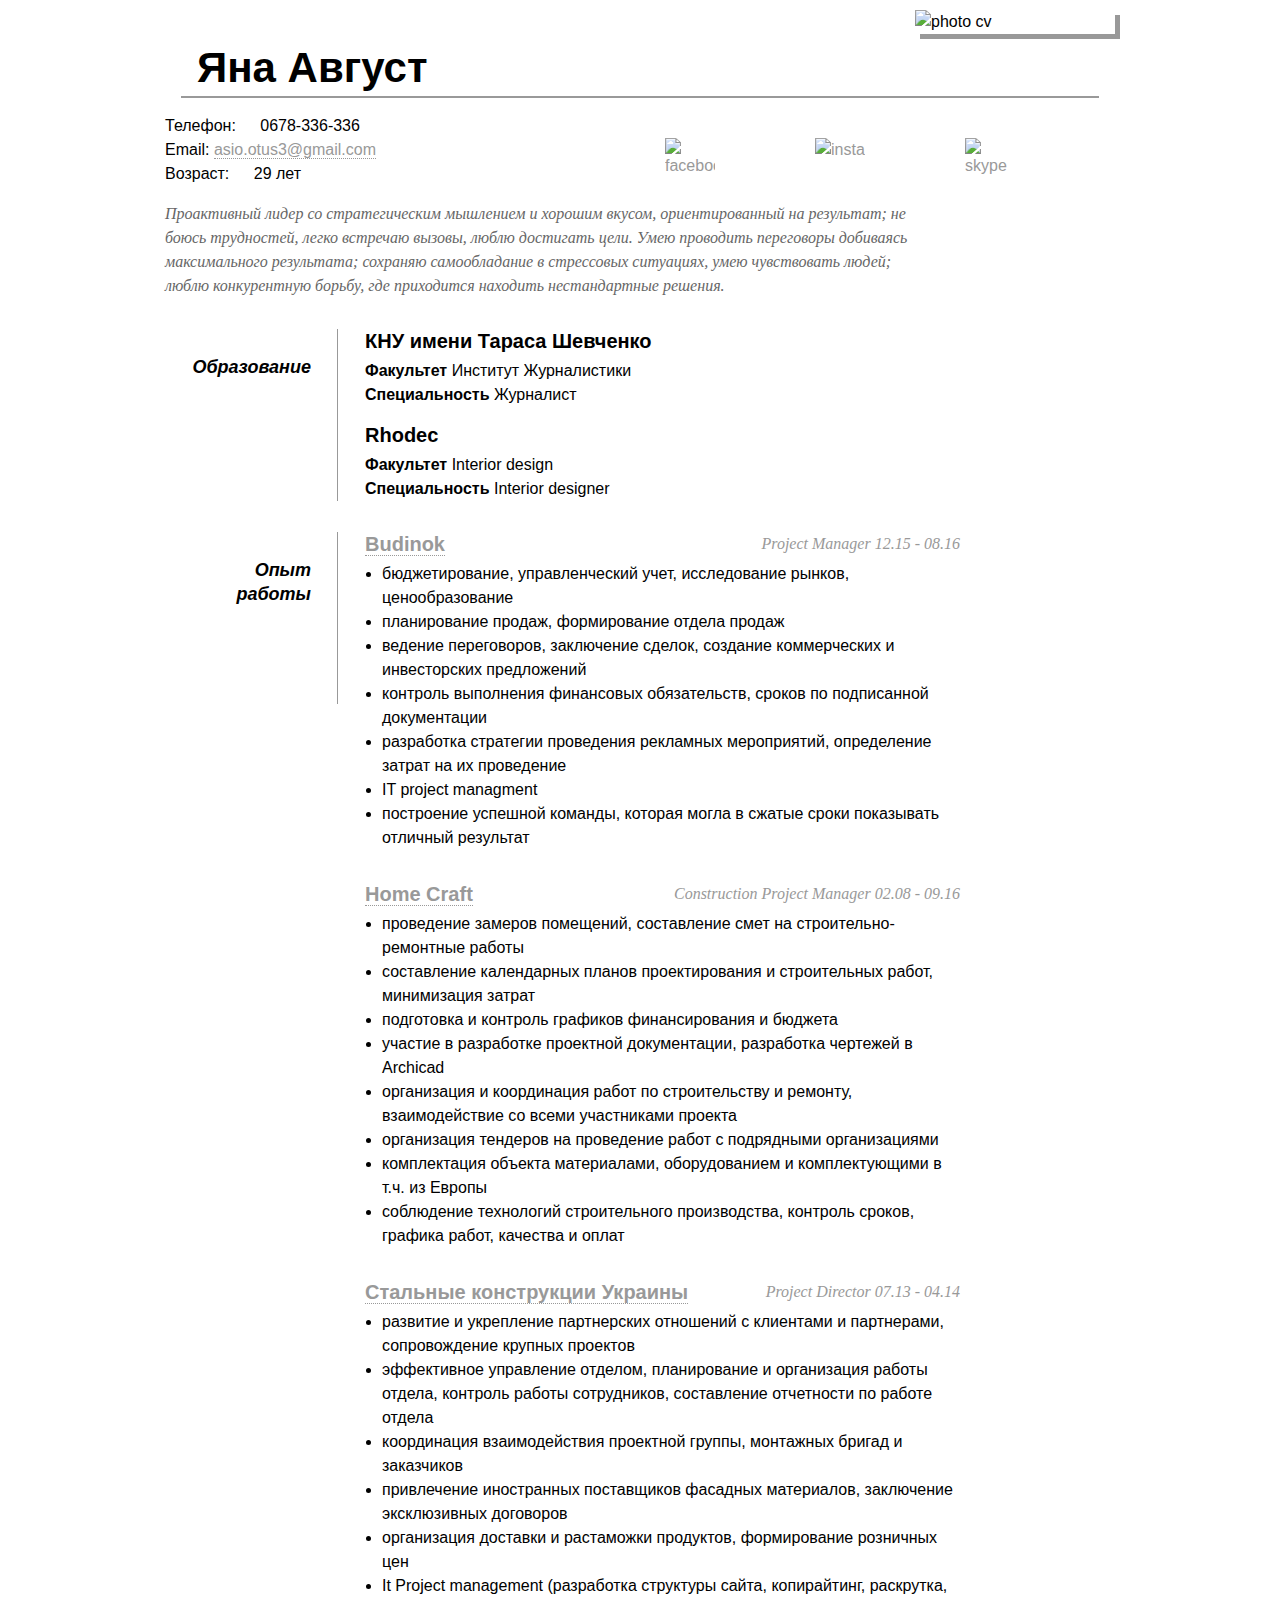
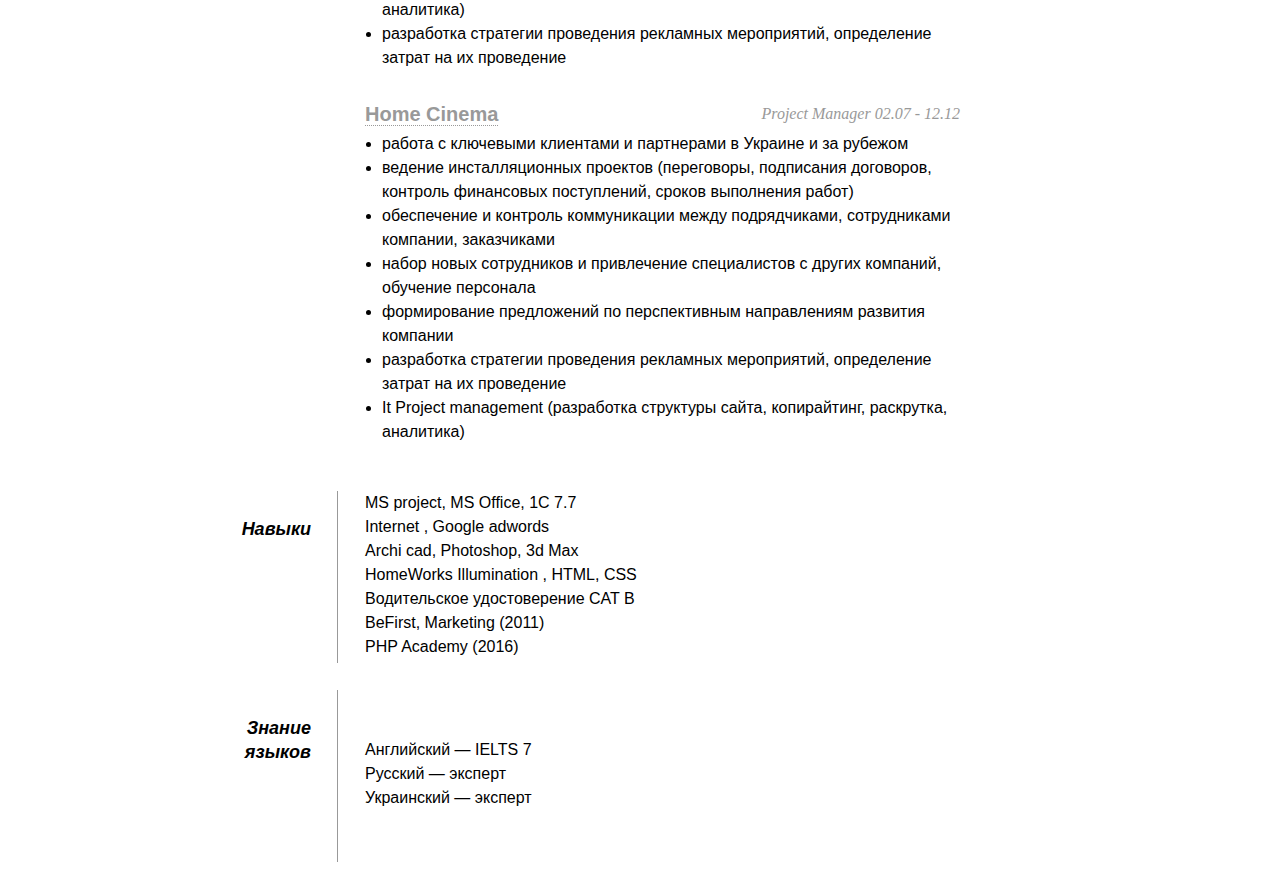
==== homework/CV/index.html @ d3dbb883 "At last" ====
<!doctype html>
<html lang="en">
<head>
    <meta charset="UTF-8">
    <meta name="viewport"
          content="width=device-width, user-scalable=no, initial-scale=1.0, maximum-scale=1.0, minimum-scale=1.0">
    <meta http-equiv="X-UA-Compatible" content="ie=edge">
    <link rel="stylesheet" href="style.css" type="text/css"/>

    <title>Резюме Яна Август</title>
</head>
<body>

<div id="page-wrap">
    <img src="/pictures/cat.jpg" alt="photo cv" id="pic">
    <div id="contact-info" class="vcard">
        <h1 class="fn">Яна Август</h1>
        <p>
            Телефон:
            <span class="tel">0678-336-336</span>
            <br>
            Email:
            <a class="email" href="mailto:asio.otus3@gmail.com">asio.otus3@gmail.com</a>
            <a href="skype:puwistaya_akula" ><img src="pictures/Skype%20Blue.png" alt="skype" id="picture"></a>
            <a href="https://www.instagram.com/yana_avgust/" target="_blank"><img src="pictures/insta.png" alt="insta" id="picture"></a>
            <a href="https://www.facebook.com/puwistayaakula?ref=bookmarks" target="_blank"><img src="pictures/facebook.png" alt="facebook" id="picture"></a>
            <br>
            Возраст:
            <span class="bday">29 лет</span>
            <br>
        </p>
    </div>
<div id="objective">
    <p>
        Проактивный лидер со стратегическим мышлением и хорошим вкусом, ориентированный на результат; не боюсь трудностей, легко встречаю вызовы, люблю достигать цели.
        Умею проводить переговоры добиваясь максимального результата; сохраняю самообладание в стрессовых ситуациях, умею чувствовать людей; люблю конкурентную борьбу, где приходится находить нестандартные решения.
    </p>
</div>
<div class="clear"></div>
<dl>
    <dd class="clear">
        <dt>Образование</dt>
    </dd>
    <dd>
        <h2>КНУ имени Тараса Шевченко</h2>
        <p>
            <strong> Факультет </strong>
            Институт Журналистики <br>
            <strong> Специальность</strong>
            Журналист
    </dd>
    <dd>
        <h2>Rhodec</h2>
        <p>
            <strong> Факультет </strong>
            Interior design <br>
            <strong> Специальность</strong>
            Interior designer
    </dd>
    <dd class="clear"></dd>
    <dt>Опыт работы</dt>
    </dd>
    <dd>
        <h2> <a class="clear" href="http://budinok.com.ua/" target="_blank">Budinok</a><span>Project Manager 12.15 - 08.16</span></h2>
        <ul>
            <li>бюджетирование, управленческий учет, исследование рынков, ценообразование</li>
            <li>планирование продаж, формирование отдела продаж</li>
            <li>ведение переговоров, заключение сделок, создание коммерческих и инвесторских предложений</li>
            <li>контроль выполнения финансовых обязательств, сроков по подписанной документации</li>
            <li>разработка стратегии проведения рекламных мероприятий, определение затрат на их проведение</li>
            <li>IT project managment </li>
            <li>построение успешной команды, которая могла в сжатые сроки показывать отличный результат</li>
        </ul>
        <h2> <a class="clear" href="https://www.instagram.com/homecraft.today/"target="_blank">Home Craft</a><span>Construction Project Manager 02.08 - 09.16</span></h2>
        <ul>
            <li>проведение замеров помещений, составление смет на строительно-ремонтные работы</li>
            <li>составление календарных планов проектирования и строительных работ, минимизация затрат</li>
            <li>подготовка и контроль графиков финансирования и бюджета </li>
            <li>участие в разработке проектной документации, разработка чертежей в Archicad</li>
            <li>организация и координация работ по строительству и ремонту, взаимодействие со всеми участниками проекта</li>
            <li>организация тендеров на проведение работ с подрядными организациями  </li>
            <li>комплектация объекта материалами, оборудованием и комплектующими в т.ч. из Европы</li>
            <li>cоблюдение технологий строительного производства, контроль сроков, графика работ, качества и оплат</li>
        </ul>
        <h2> <a class="clear" href="http://sku.com.ua/" target="_blank">Стальные конструкции Украины</a><span>Project Director 07.13 - 04.14</span></h2>
        <ul>
            <li>развитие и укрепление партнерских отношений с клиентами и партнерами, сопровождение крупных проектов</li>
            <li>эффективное управление отделом, планирование и организация работы отдела, контроль работы сотрудников, составление отчетности по работе отдела</li>
            <li>координация взаимодействия проектной группы, монтажных бригад и заказчиков</li>
            <li>привлечение иностранных поставщиков фасадных материалов, заключение эксклюзивных договоров</li>
            <li>организация доставки и растаможки продуктов, формирование розничных цен</li>
            <li>It Project management (разработка структуры сайта, копирайтинг, раскрутка, аналитика)</li>
            <li>разработка стратегии проведения рекламных мероприятий, определение затрат на их проведение</li>
        </ul>
        <h2> <a class="clear" href="http://homecinema.ua/" target="_blank">Home Cinema</a><span>Project Manager 02.07 - 12.12</span></h2>
        <ul>
            <li>работа с ключевыми клиентами и партнерами в Украине и за рубежом</li>
            <li>ведение инсталляционных проектов (переговоры, подписания договоров, контроль финансовых поступлений, сроков выполнения работ)</li>
            <li>обеспечение и контроль коммуникации между подрядчиками, сотрудниками компании, заказчиками</li>
            <li>набор новых сотрудников и привлечение специалистов с других компаний, обучение персонала</li>
            <li>формирование предложений по перспективным направлениям развития компании</li>
            <li>разработка стратегии проведения рекламных мероприятий, определение затрат на их проведение</li>
            <li>It Project management (разработка структуры сайта, копирайтинг, раскрутка, аналитика)</li>
        </ul>
    </dd>
    <dd class="clear">
    <dt>Навыки</dt>
    </dd>
    <dd>
        <p>
            MS project, MS Office, 1C 7.7 <br>
            Internet , Google adwords <br>
            Archi cad, Photoshop, 3d Max <br>
            HomeWorks Illumination , HTML, CSS <br>
            Водительское удостоверение CAT B <br>
            BeFirst, Marketing (2011) <br>
            PHP Academy (2016) <br>


    </dd>
    </dd>
    <dd class="clear">
    <dt>Знание языков</dt>
    </dd>
    <dd>
        <p>
            <br>
            <br>
            Английский — IELTS 7 <br>
            Русский — эксперт <br>
            Украинский — эксперт <br>


    </dd>
</dl>


</div>


</body>
</html>
---- homework/CV/style.css ----
body {
    font: 16px helvetica, sans-serif;
    line-height: 24px;
    background: url("pictures/noise.jpg");
}
#page-wrap {
    width: 950px;
    margin: 40px auto 60px;
}
* {
    margin: 0px;
    padding: 0px;
}
#pic {
    float: right;
    margin: -30px 0 0 0;
    display: block;
    width: 200px;
    box-shadow: 5px 5px 0 #999;
}
h1 {
    margin: 16px;
    padding: 16px;
    font-size: 42px;
    font-weight: bold;
    letter-spacicng: -2px;
    border-bottom: 2px solid #999;
}
p {
    margin: 0 0 16px 0;
}
a {
    color: #999;
    text-decoration: none;
    border-bottom: 1px dotted #999;
}
#objective {
    width: 750px;
    float: left;
}

#objective p {
    font-family: Georgia, Serif;
    font-style: italic;
    color: #666;
}
.clear {
    clear: both;
}
dd.clear {
    float: none;
    margin: 0;
    height: 15px;
}
dt {
    font-style: italic;
    font-weight: bold;
    font-size: 18px;
    text-align: right;
    padding: 26px;
    width: 120px;
    height: 120px;
    border-right: 1px solid #999999;
    float: left;
}
dd {
    width: 600px;
    margin-left: 200px;
}
h2 {
    font-size: 20px;
    margin: 0 0 6px 0;
    position: relative;
}

h2 span {
    bottom: 0;
    right: 5px;
    font-style: italic;
    font-family: Georgia, Serif;
    font-size: 16px;
    color: #999;
    font-weight: normal;
    position: absolute;
}
ul {
    margin: 0 0 32px 17px;
}
#picture {
    height: 50px;
    width: 50px;
    float: right;
    margin-right: 100px;

}
span {
    margin-left: 20px;
}
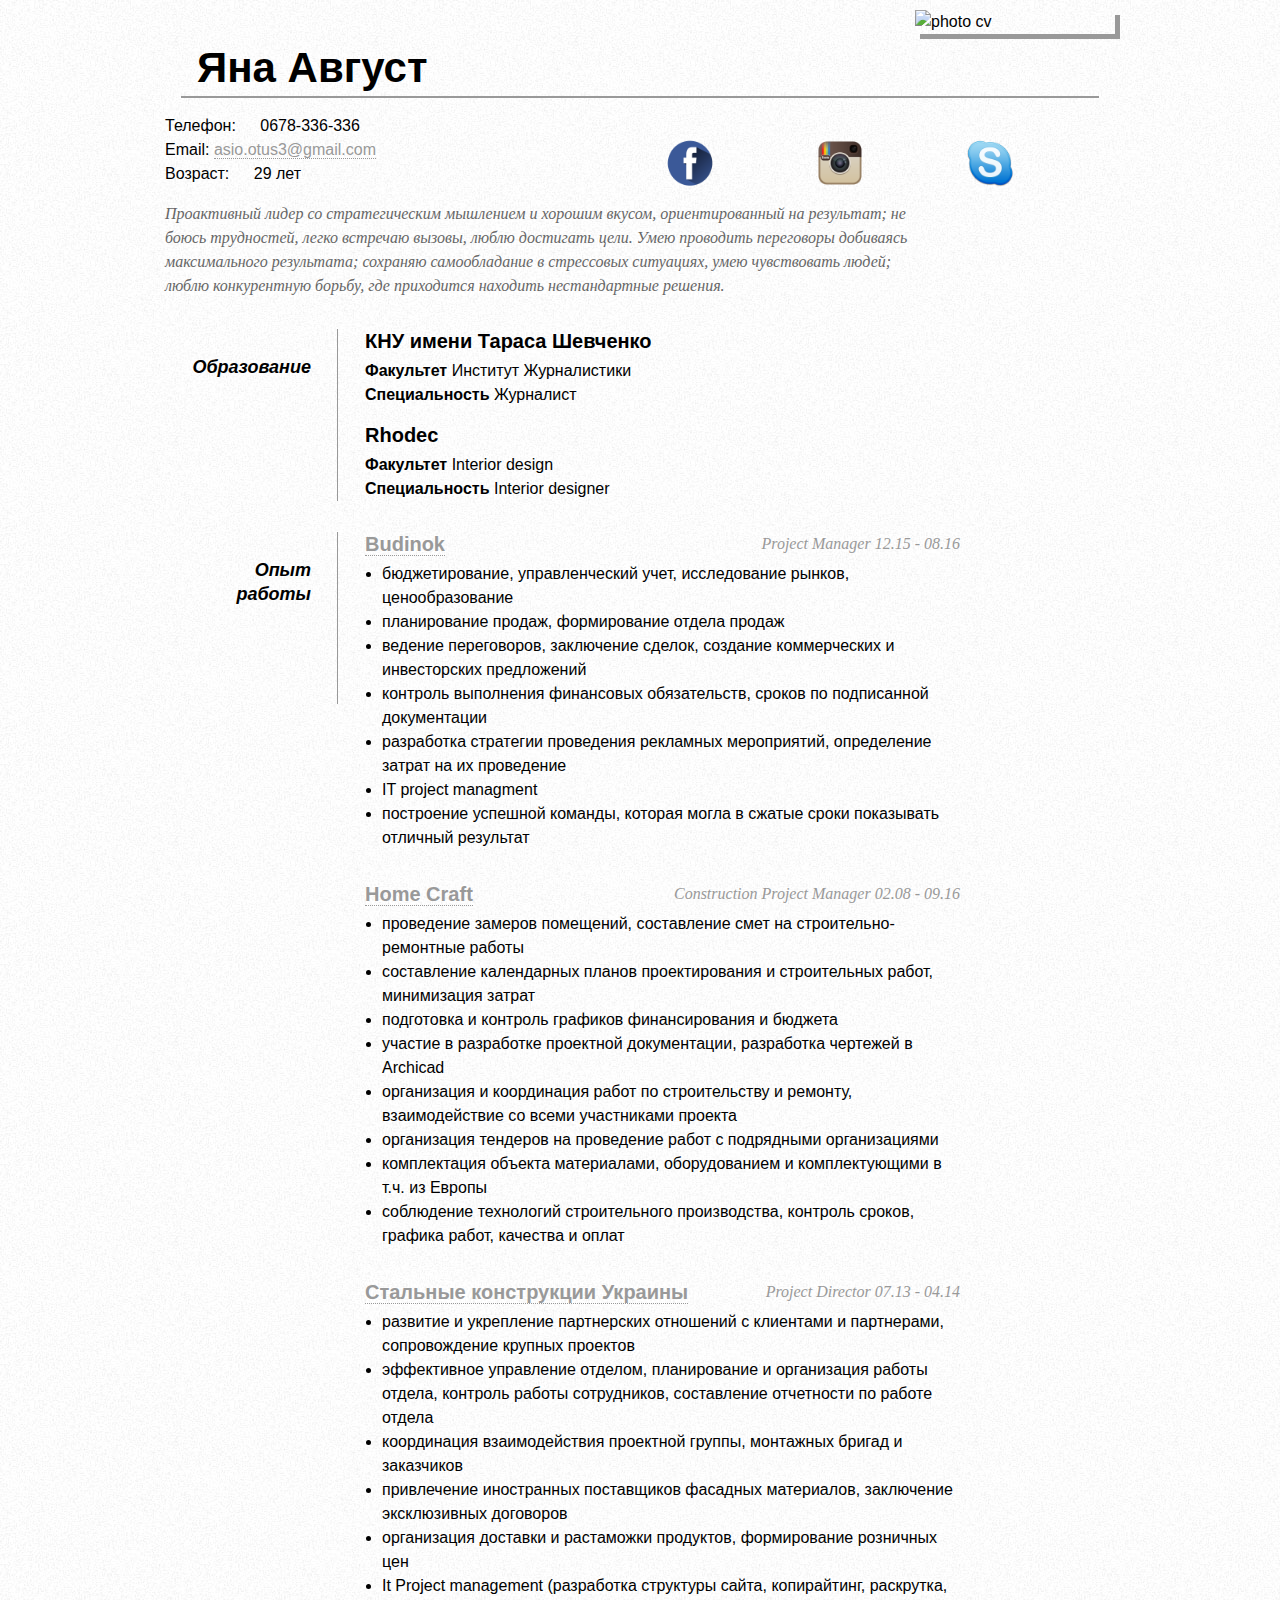
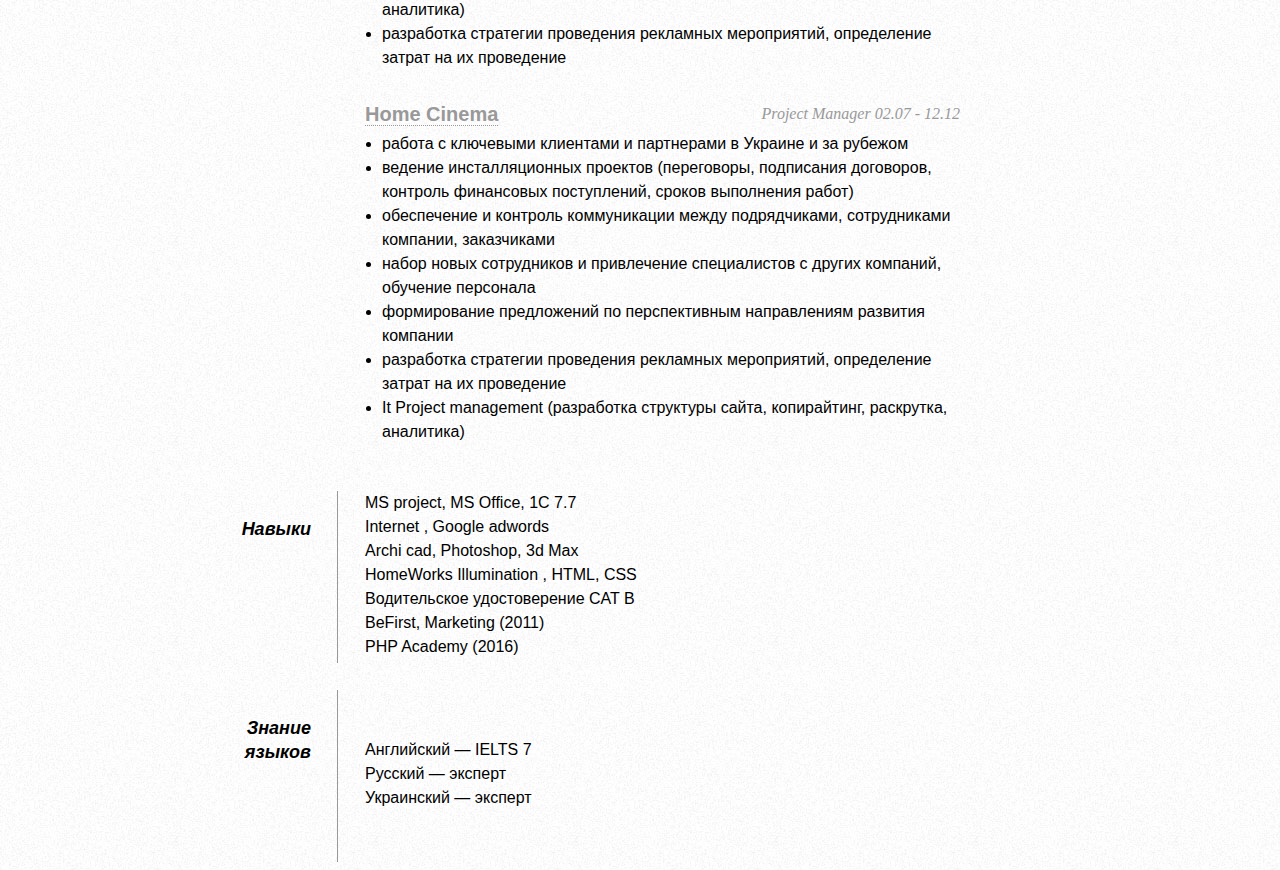
==== commit c5294ec8: "change" ====
--- a/homework/CV/index.html
+++ b/homework/CV/index.html
@@ -12,7 +12,7 @@
 <body>
 
 <div id="page-wrap">
-    <img src="/pictures/cat.jpg" alt="photo cv" id="pic">
+    <img src="/homeworks/homework/CV/pictures/cat.jpg" alt="photo cv" id="pic">
     <div id="contact-info" class="vcard">
         <h1 class="fn">Яна Август</h1>
         <p>
